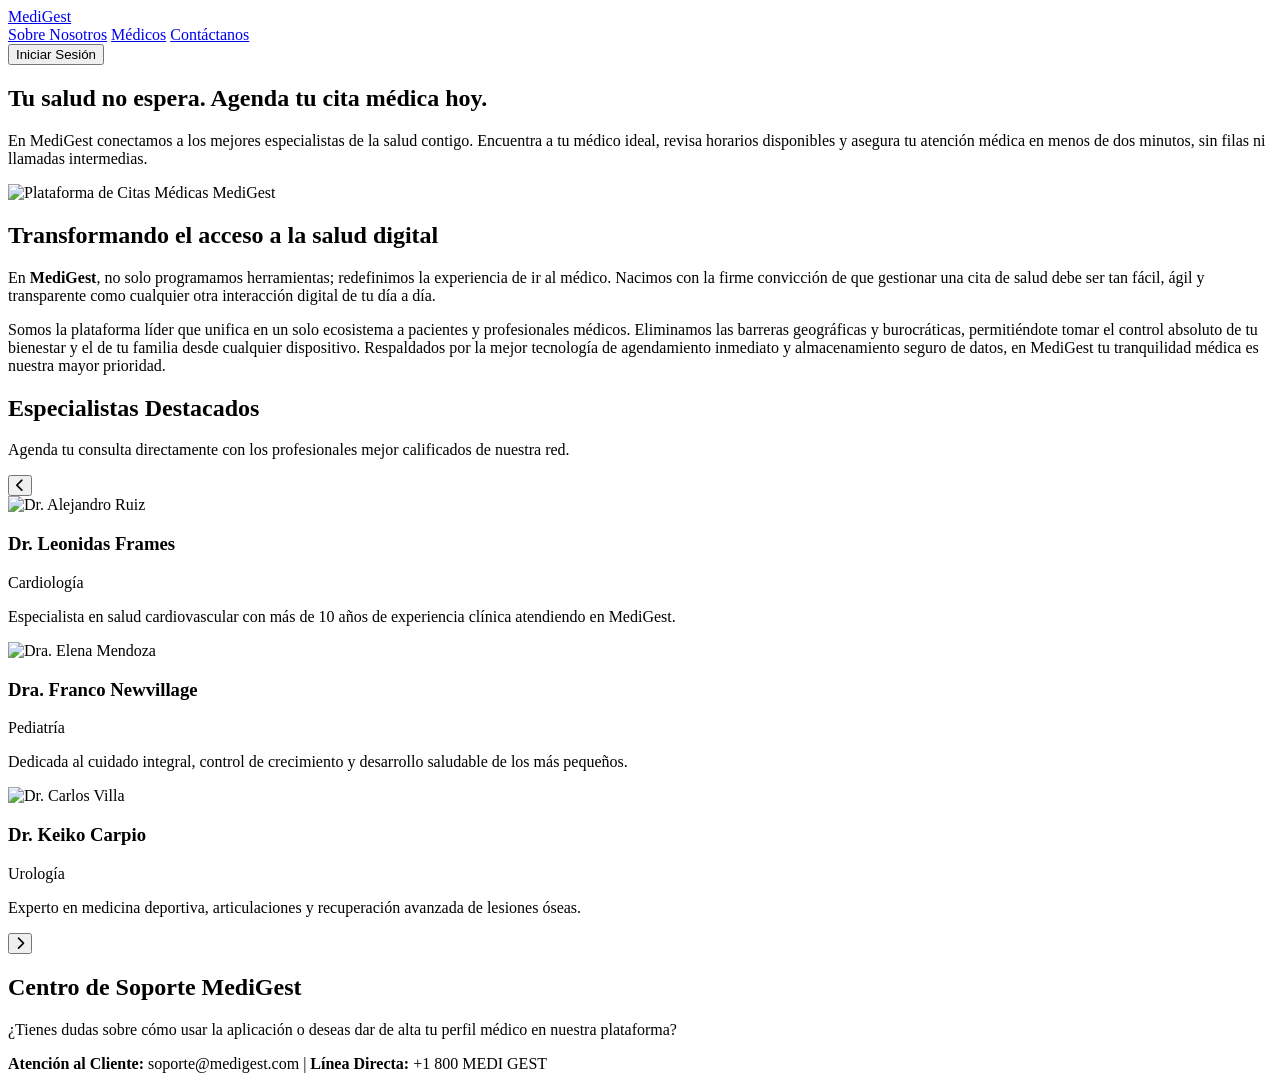
==== src/main/resources/templates/index.html @ 17db372d "implementacion de landing-page" ====
<!DOCTYPE html>
<html lang="es" xmlns:th="http://www.thymeleaf.org">
<head>
    <meta charset="UTF-8">
    <meta name="viewport" content="width=device-width, initial-scale=1.0">
    <title>MediGest - Tu Agenda Médica en un Solo Click</title>
    <link rel="stylesheet" th:href="@{/styles/global.css}">
    <link rel="stylesheet" th:href="@{/styles/landing.css}">
    <link rel="stylesheet" href="https://cdnjs.cloudflare.com/ajax/libs/font-awesome/6.0.0/css/all.min.css">
</head>
<body>

    <header class="navbar">
        <div class="nav-container">
            <a href="#" class="logo">Medi<span>Gest</span></a>
            <nav class="nav-menu">
                <a href="#sobre-nosotros">Sobre Nosotros</a>
                <a href="#medicos">Médicos</a>
                <a href="#contacto">Contáctanos</a>
            </nav>
            <button class="btn-login">Iniciar Sesión</button>
        </div>
    </header>

    <section class="hero">
        <div class="hero-content">
            <h1>Tu salud no espera. Agenda tu cita médica hoy.</h1>
            <p>En MediGest conectamos a los mejores especialistas de la salud contigo. Encuentra a tu médico ideal, revisa horarios disponibles y asegura tu atención médica en menos de dos minutos, sin filas ni llamadas intermedias.</p>
            
            <div class="hero-banner-container">
                <img th:src="@{/images/portadamedigest.png}" alt="Plataforma de Citas Médicas MediGest" class="hero-banner">
            </div>
        </div>
    </section>

    <section id="sobre-nosotros" class="about-section">
        <div class="about-content">
            <h2>Transformando el acceso a la salud digital</h2>
            <p class="about-lead">En <strong>MediGest</strong>, no solo programamos herramientas; redefinimos la experiencia de ir al médico. Nacimos con la firme convicción de que gestionar una cita de salud debe ser tan fácil, ágil y transparente como cualquier otra interacción digital de tu día a día.</p>
            <p>Somos la plataforma líder que unifica en un solo ecosistema a pacientes y profesionales médicos. Eliminamos las barreras geográficas y burocráticas, permitiéndote tomar el control absoluto de tu bienestar y el de tu familia desde cualquier dispositivo. Respaldados por la mejor tecnología de agendamiento inmediato y almacenamiento seguro de datos, en MediGest tu tranquilidad médica es nuestra mayor prioridad.</p>
        </div>
    </section>

    <section id="medicos" class="doctors-section">
        <h2>Especialistas Destacados</h2>
        <p class="subtitle">Agenda tu consulta directamente con los profesionales mejor calificados de nuestra red.</p>
        
        <div class="carousel-container">
            <button class="carousel-btn prev-btn"><i class="fas fa-chevron-left"></i></button>
            
            <div class="carousel-track-container">
                <div class="carousel-track">
                    
                    <div class="doctor-card">
                        <img th:src="@{/images/medico01.png}" alt="Dr. Alejandro Ruiz" class="doctor-avatar-img">
                        <h3>Dr. Leonidas Frames</h3>
                        <span class="specialty">Cardiología</span>
                        <p>Especialista en salud cardiovascular con más de 10 años de experiencia clínica atendiendo en MediGest.</p>
                    </div>

                    <div class="doctor-card">
                        <img th:src="@{/images/medico02.png}" alt="Dra. Elena Mendoza" class="doctor-avatar-img">
                        <h3>Dra. Franco Newvillage</h3>
                        <span class="specialty">Pediatría</span>
                        <p>Dedicada al cuidado integral, control de crecimiento y desarrollo saludable de los más pequeños.</p>
                    </div>

                    <div class="doctor-card">
                        <img th:src="@{/images/medico03.png}" alt="Dr. Carlos Villa" class="doctor-avatar-img">
                        <h3>Dr. Keiko Carpio</h3>
                        <span class="specialty">Urología</span>
                        <p>Experto en medicina deportiva, articulaciones y recuperación avanzada de lesiones óseas.</p>
                    </div>

                </div>
            </div>
            
            <button class="carousel-btn next-btn"><i class="fas fa-chevron-right"></i></button>
        </div>
    </section>

    <section id="contacto" class="contact-section">
        <h2>Centro de Soporte MediGest</h2>
        <p>¿Tienes dudas sobre cómo usar la aplicación o deseas dar de alta tu perfil médico en nuestra plataforma?</p>
        <p class="contact-info"><strong>Atención al Cliente:</strong> soporte@medigest.com | <strong>Línea Directa:</strong> +1 800 MEDI GEST</p>
    </section>

    <script th:src="@{/js/script.js}"></script>
</body>
</html>
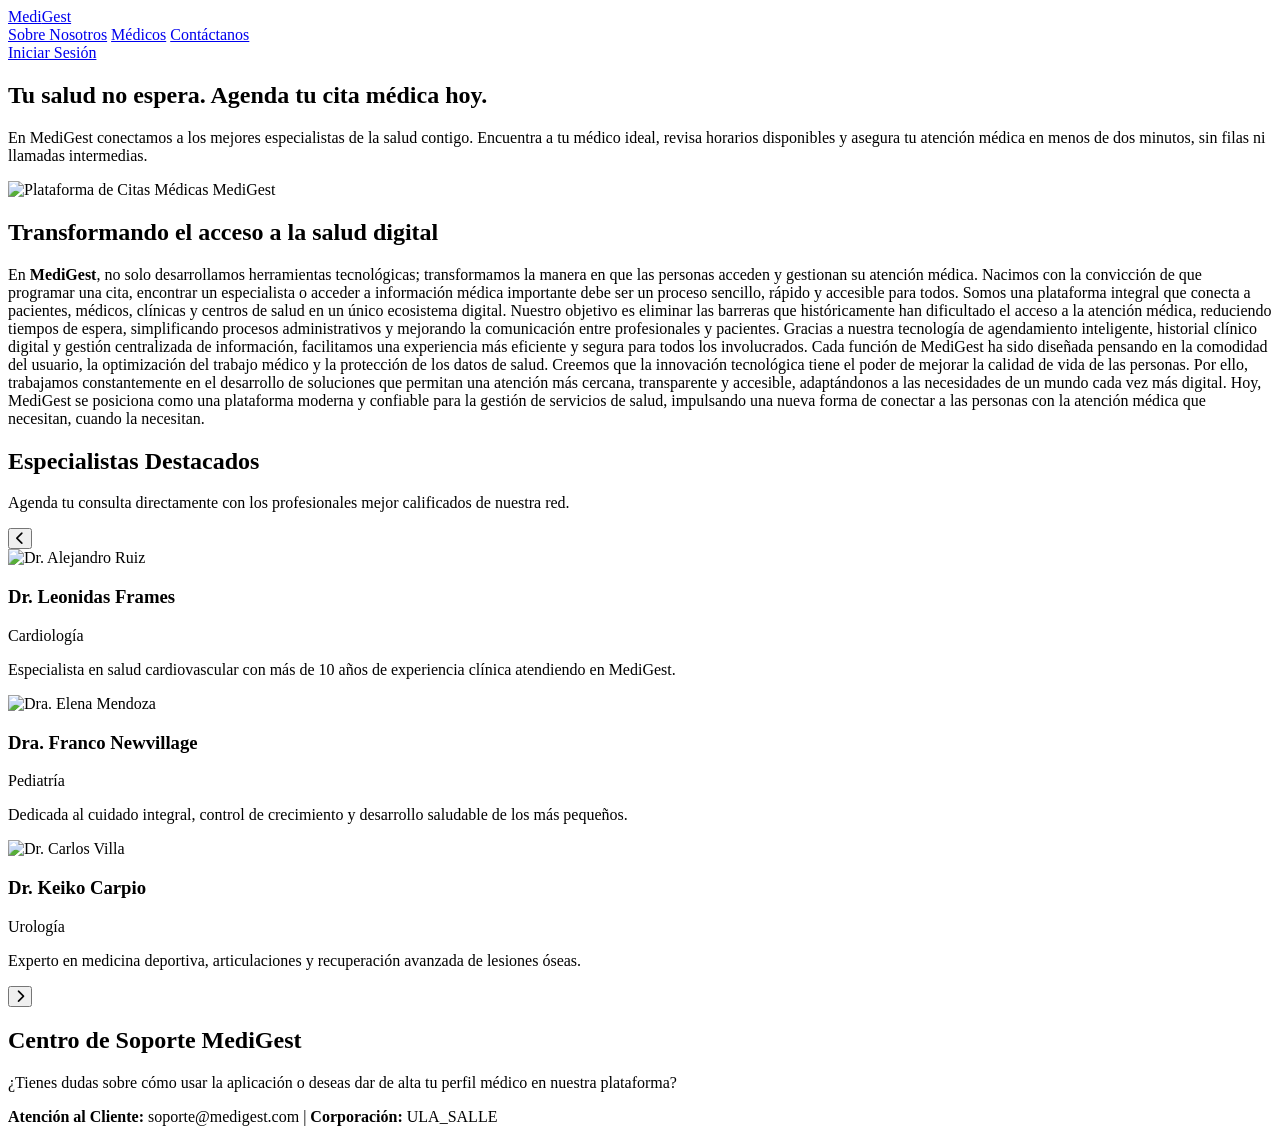
==== commit 1a4f6358: "implementacion de dashboard view" ====
--- a/src/main/resources/templates/index.html
+++ b/src/main/resources/templates/index.html
@@ -1,5 +1,6 @@
 <!DOCTYPE html>
 <html lang="es" xmlns:th="http://www.thymeleaf.org">
+
 <head>
     <meta charset="UTF-8">
     <meta name="viewport" content="width=device-width, initial-scale=1.0">
@@ -8,6 +9,7 @@
     <link rel="stylesheet" th:href="@{/styles/landing.css}">
     <link rel="stylesheet" href="https://cdnjs.cloudflare.com/ajax/libs/font-awesome/6.0.0/css/all.min.css">
 </head>
+
 <body>
 
     <header class="navbar">
@@ -18,17 +20,20 @@
                 <a href="#medicos">Médicos</a>
                 <a href="#contacto">Contáctanos</a>
             </nav>
-            <button class="btn-login">Iniciar Sesión</button>
+            <a href="./login" class="btn-login">Iniciar Sesión</a>
         </div>
     </header>
 
     <section class="hero">
         <div class="hero-content">
             <h1>Tu salud no espera. Agenda tu cita médica hoy.</h1>
-            <p>En MediGest conectamos a los mejores especialistas de la salud contigo. Encuentra a tu médico ideal, revisa horarios disponibles y asegura tu atención médica en menos de dos minutos, sin filas ni llamadas intermedias.</p>
-            
+            <p>En MediGest conectamos a los mejores especialistas de la salud contigo. Encuentra a tu médico ideal,
+                revisa horarios disponibles y asegura tu atención médica en menos de dos minutos, sin filas ni llamadas
+                intermedias.</p>
+
             <div class="hero-banner-container">
-                <img th:src="@{/images/portadamedigest.png}" alt="Plataforma de Citas Médicas MediGest" class="hero-banner">
+                <img th:src="@{/images/portadamedigest.png}" alt="Plataforma de Citas Médicas MediGest"
+                    class="hero-banner">
             </div>
         </div>
     </section>
@@ -36,33 +41,55 @@
     <section id="sobre-nosotros" class="about-section">
         <div class="about-content">
             <h2>Transformando el acceso a la salud digital</h2>
-            <p class="about-lead">En <strong>MediGest</strong>, no solo programamos herramientas; redefinimos la experiencia de ir al médico. Nacimos con la firme convicción de que gestionar una cita de salud debe ser tan fácil, ágil y transparente como cualquier otra interacción digital de tu día a día.</p>
-            <p>Somos la plataforma líder que unifica en un solo ecosistema a pacientes y profesionales médicos. Eliminamos las barreras geográficas y burocráticas, permitiéndote tomar el control absoluto de tu bienestar y el de tu familia desde cualquier dispositivo. Respaldados por la mejor tecnología de agendamiento inmediato y almacenamiento seguro de datos, en MediGest tu tranquilidad médica es nuestra mayor prioridad.</p>
+            <p class="about-lead">En <strong>MediGest</strong>, no solo desarrollamos herramientas tecnológicas;
+                transformamos la manera en que las personas acceden y gestionan su atención médica. Nacimos con la
+                convicción de que programar una cita, encontrar un especialista o acceder a información médica
+                importante debe ser un proceso sencillo, rápido y accesible para todos.
+
+                Somos una plataforma integral que conecta a pacientes, médicos, clínicas y centros de salud en un único
+                ecosistema digital. Nuestro objetivo es eliminar las barreras que históricamente han dificultado el
+                acceso a la atención médica, reduciendo tiempos de espera, simplificando procesos administrativos y
+                mejorando la comunicación entre profesionales y pacientes.
+
+                Gracias a nuestra tecnología de agendamiento inteligente, historial clínico digital y gestión
+                centralizada de información, facilitamos una experiencia más eficiente y segura para todos los
+                involucrados. Cada función de MediGest ha sido diseñada pensando en la comodidad del usuario, la
+                optimización del trabajo médico y la protección de los datos de salud.
+
+                Creemos que la innovación tecnológica tiene el poder de mejorar la calidad de vida de las personas. Por
+                ello, trabajamos constantemente en el desarrollo de soluciones que permitan una atención más cercana,
+                transparente y accesible, adaptándonos a las necesidades de un mundo cada vez más digital.
+
+                Hoy, MediGest se posiciona como una plataforma moderna y confiable para la gestión de servicios de
+                salud, impulsando una nueva forma de conectar a las personas con la atención médica que necesitan,
+                cuando la necesitan.</p>
         </div>
     </section>
 
     <section id="medicos" class="doctors-section">
         <h2>Especialistas Destacados</h2>
         <p class="subtitle">Agenda tu consulta directamente con los profesionales mejor calificados de nuestra red.</p>
-        
+
         <div class="carousel-container">
             <button class="carousel-btn prev-btn"><i class="fas fa-chevron-left"></i></button>
-            
+
             <div class="carousel-track-container">
                 <div class="carousel-track">
-                    
+
                     <div class="doctor-card">
                         <img th:src="@{/images/medico01.png}" alt="Dr. Alejandro Ruiz" class="doctor-avatar-img">
                         <h3>Dr. Leonidas Frames</h3>
                         <span class="specialty">Cardiología</span>
-                        <p>Especialista en salud cardiovascular con más de 10 años de experiencia clínica atendiendo en MediGest.</p>
+                        <p>Especialista en salud cardiovascular con más de 10 años de experiencia clínica atendiendo en
+                            MediGest.</p>
                     </div>
 
                     <div class="doctor-card">
                         <img th:src="@{/images/medico02.png}" alt="Dra. Elena Mendoza" class="doctor-avatar-img">
                         <h3>Dra. Franco Newvillage</h3>
                         <span class="specialty">Pediatría</span>
-                        <p>Dedicada al cuidado integral, control de crecimiento y desarrollo saludable de los más pequeños.</p>
+                        <p>Dedicada al cuidado integral, control de crecimiento y desarrollo saludable de los más
+                            pequeños.</p>
                     </div>
 
                     <div class="doctor-card">
@@ -74,7 +101,7 @@
 
                 </div>
             </div>
-            
+
             <button class="carousel-btn next-btn"><i class="fas fa-chevron-right"></i></button>
         </div>
     </section>
@@ -82,9 +109,11 @@
     <section id="contacto" class="contact-section">
         <h2>Centro de Soporte MediGest</h2>
         <p>¿Tienes dudas sobre cómo usar la aplicación o deseas dar de alta tu perfil médico en nuestra plataforma?</p>
-        <p class="contact-info"><strong>Atención al Cliente:</strong> soporte@medigest.com | <strong>Línea Directa:</strong> +1 800 MEDI GEST</p>
+        <p class="contact-info"><strong>Atención al Cliente:</strong> soporte@medigest.com |
+            <strong>Corporación:</strong> ULA_SALLE </p>
     </section>
 
     <script th:src="@{/js/script.js}"></script>
 </body>
+
 </html>
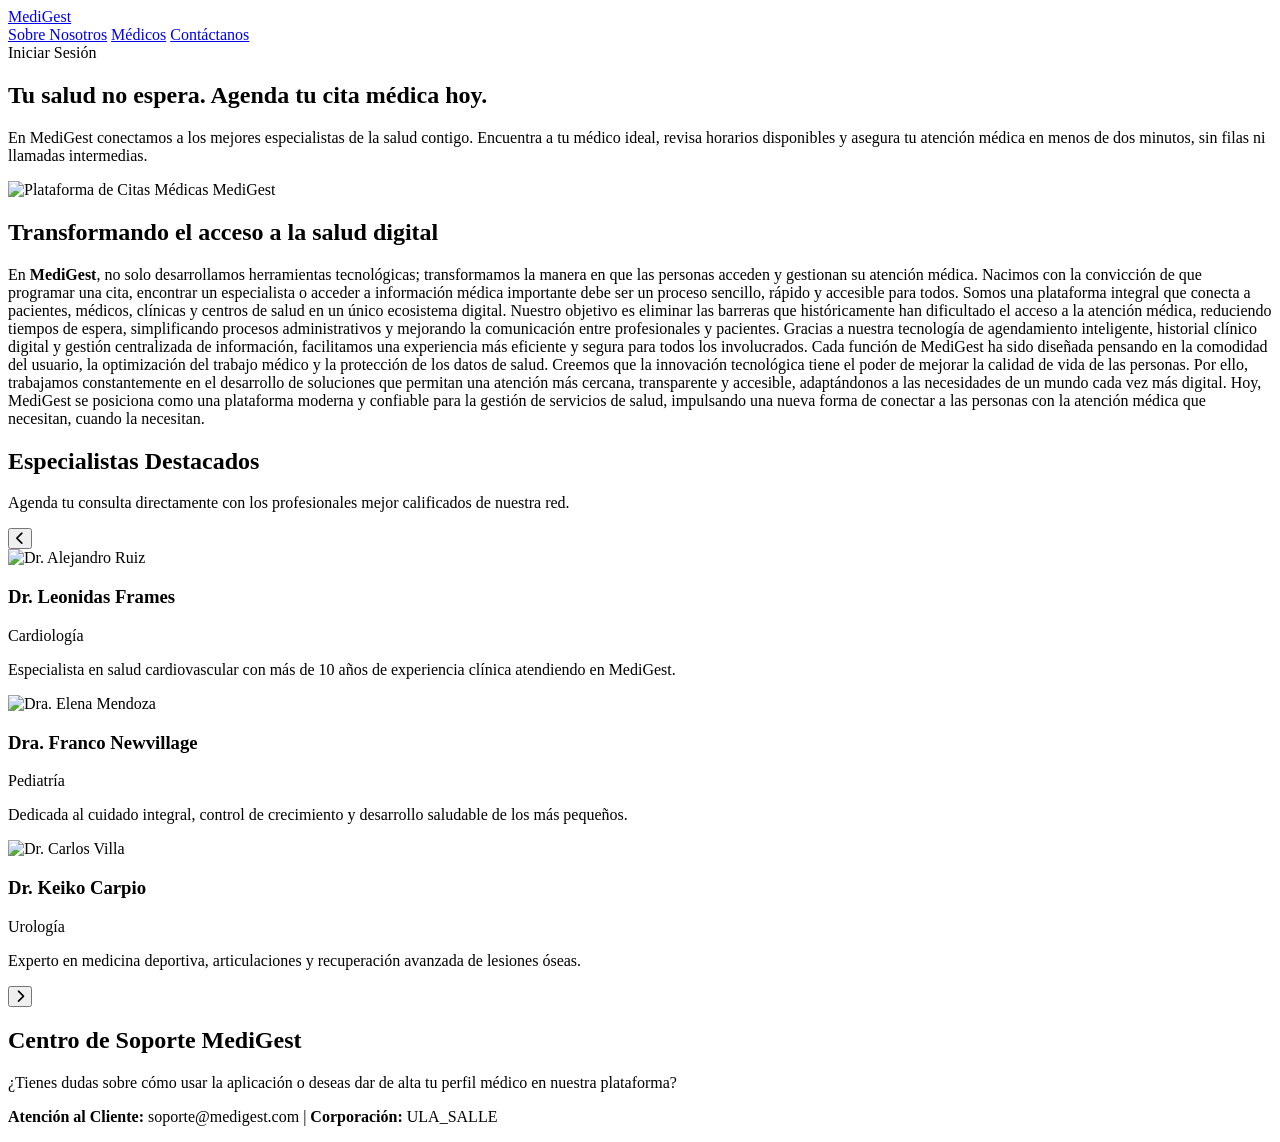
==== commit b9a9a768: "Implementacion de Medicos view, Metodos POST para citas y pacientes" ====
--- a/src/main/resources/templates/index.html
+++ b/src/main/resources/templates/index.html
@@ -20,7 +20,7 @@
                 <a href="#medicos">Médicos</a>
                 <a href="#contacto">Contáctanos</a>
             </nav>
-            <a href="./login" class="btn-login">Iniciar Sesión</a>
+            <a th:href="@{/login}" class="btn-login">Iniciar Sesión</a>
         </div>
     </header>
 
@@ -113,7 +113,7 @@
             <strong>Corporación:</strong> ULA_SALLE </p>
     </section>
 
-    <script th:src="@{/js/script.js}"></script>
+    <script th:src="@{/scripts/landing.js}"></script>
 </body>
 
 </html>
